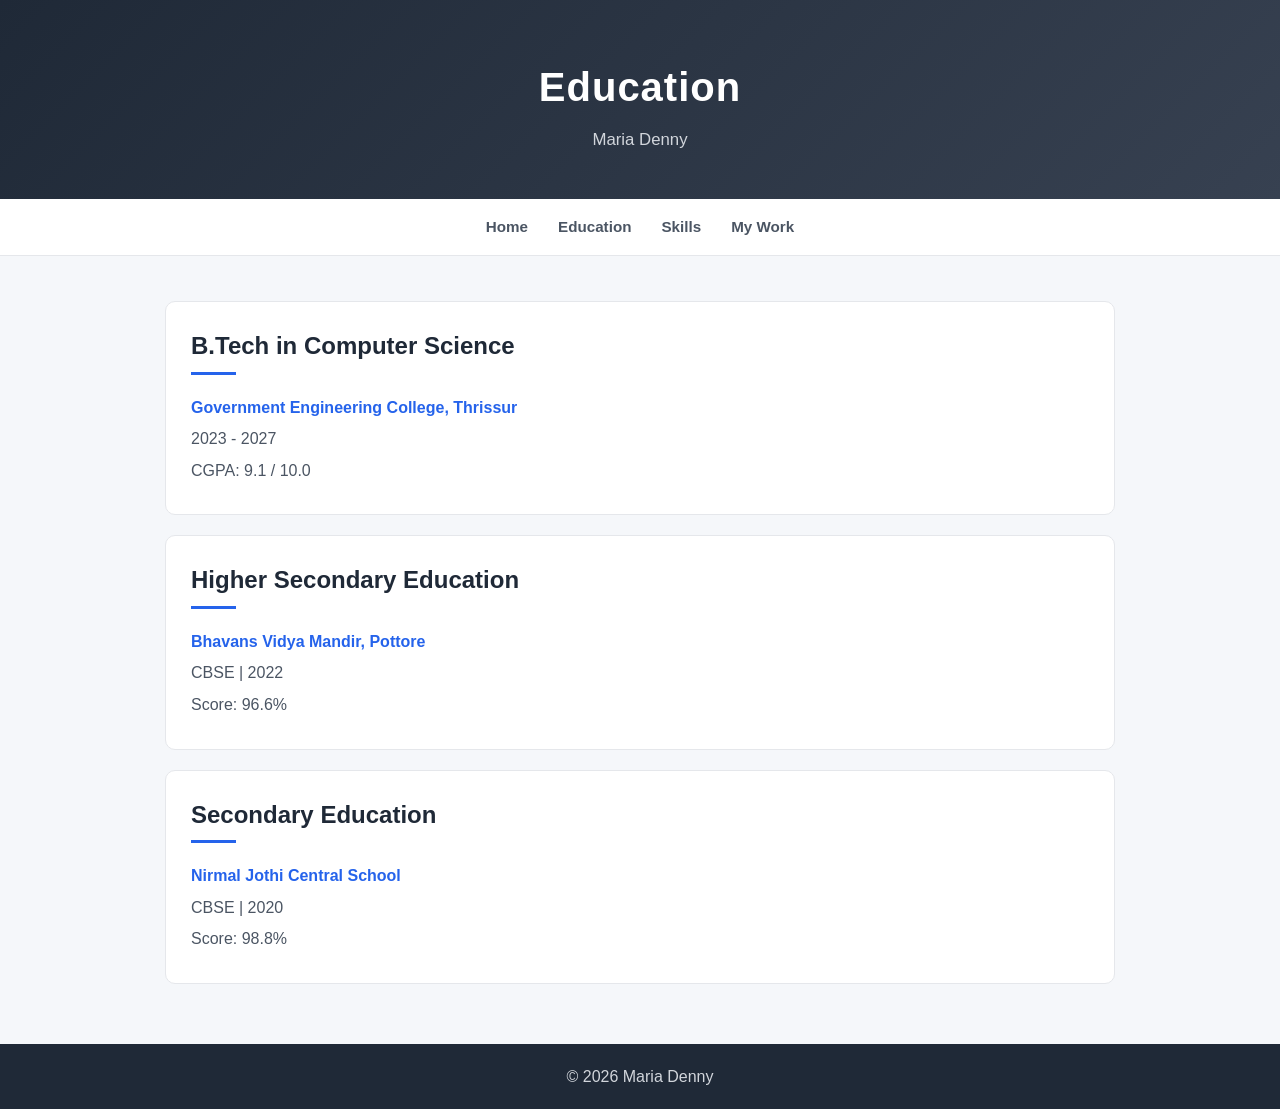
==== education.html @ 009f2883 "Add files via upload" ====
<!DOCTYPE html PUBLIC "-//W3C//DTD XHTML 1.0 Strict//EN"
"https://www.w3.org/TR/xhtml1/DTD/xhtml1-strict.dtd">

<html xmlns="https://www.w3.org/1999/xhtml" lang="en">
<head>
    <meta http-equiv="Content-Type" content="text/html; charset=UTF-8" />
    <meta name="viewport" content="width=device-width, initial-scale=1.0" />

    <title>Education | Maria Denny</title>

    <link rel="stylesheet" type="text/css" href="style.css" />
</head>

<body>

    <header>
        <h1>Education</h1>
        <p>Maria Denny</p>
    </header>

    <nav>
        <a href="index.html">Home</a>
        <a href="education.html">Education</a>
        <a href="skills.html">Skills</a>
        <a href="mywork.html">My Work</a>
    </nav>

    <div class="container">

        <div class="card">
            <h2>B.Tech in Computer Science</h2>
            <p>
                <strong>Government Engineering College, Thrissur</strong>
            </p>
            <p>2023 - 2027</p>
            <p>CGPA: 9.1 / 10.0</p>
        </div>

        <div class="card">
            <h2>Higher Secondary Education</h2>
            <p>
                <strong>Bhavans Vidya Mandir, Pottore</strong>
            </p>
            <p>CBSE | 2022</p>
            <p>Score: 96.6%</p>
        </div>

        <div class="card">
            <h2>Secondary Education</h2>
            <p>
                <strong>Nirmal Jothi Central School</strong>
            </p>
            <p>CBSE | 2020</p>
            <p>Score: 98.8%</p>
        </div>

    </div>

    <footer>
        <p>&#169; 2026 Maria Denny</p>
    </footer>

</body>
</html>
---- style.css ----
* {
    box-sizing: border-box;
}

html {
    scroll-behavior: smooth;
}

body {
    margin: 0;
    font-family: Arial, Helvetica, sans-serif;
    background-color: #f5f7fa;
    color: #222;
    line-height: 1.6;
}


/* HEADER */

header {
    background: linear-gradient(135deg, #1f2937, #374151);
    color: white;
    text-align: center;
    padding: 55px 20px 45px;
}

header h1 {
    margin: 0;
    font-size: 2.5rem;
    letter-spacing: 1px;
}

header p {
    margin: 8px 0 0;
    color: #d1d5db;
    font-size: 1.05rem;
}


/* NAVIGATION */

nav {
    background-color: white;
    display: flex;
    justify-content: center;
    gap: 30px;
    padding: 16px;
    border-bottom: 1px solid #e5e7eb;
    position: sticky;
    top: 0;
    z-index: 100;
}

nav a {
    color: #4b5563;
    text-decoration: none;
    font-size: 0.95rem;
    font-weight: bold;
    transition: color 0.2s;
}

nav a:hover {
    color: #2563eb;
}


/* MAIN CONTAINER */

.container {
    width: 90%;
    max-width: 950px;
    margin: 45px auto;
}


/* SECTION HEADINGS */

h2 {
    font-size: 1.5rem;
    margin-top: 40px;
    margin-bottom: 20px;
    color: #1f2937;
    position: relative;
}

h2::after {
    content: "";
    display: block;
    width: 45px;
    height: 3px;
    background-color: #2563eb;
    margin-top: 6px;
}


/* TEXT */

p {
    color: #4b5563;
}


/* CARDS */

.card {
    background-color: white;
    padding: 25px;
    margin-bottom: 20px;
    border: 1px solid #e5e7eb;
    border-radius: 10px;
    transition: transform 0.2s, box-shadow 0.2s;
}

.card:hover {
    transform: translateY(-3px);
    box-shadow: 0 8px 20px rgba(0, 0, 0, 0.08);
}

.card h2,
.card h3 {
    margin-top: 0;
    color: #1f2937;
}

.card h3 {
    margin-bottom: 5px;
}

.card p {
    margin: 6px 0;
}


/* LISTS */

ul {
    background-color: white;
    padding: 25px 25px 25px 45px;
    border-radius: 10px;
    border: 1px solid #e5e7eb;
}

li {
    margin-bottom: 10px;
    color: #4b5563;
}


/* CONTACT SECTION */

.contact-info {
    background-color: white;
    padding: 25px;
    border-radius: 10px;
    border: 1px solid #e5e7eb;
}

.contact-info p {
    margin: 8px 0;
}


/* SOCIAL LINKS */

.social-links {
    display: flex;
    gap: 12px;
    margin-top: 20px;
}

.social-links a {
    display: inline-block;
    background-color: #1f2937;
    color: white;
    text-decoration: none;
    padding: 10px 18px;
    border-radius: 6px;
    font-weight: bold;
    transition: background-color 0.2s, transform 0.2s;
}

.social-links a:hover {
    background-color: #2563eb;
    transform: translateY(-2px);
}


/* EDUCATION DETAILS */

.card strong {
    color: #2563eb;
}


/* FOOTER */

footer {
    margin-top: 60px;
    background-color: #1f2937;
    color: #d1d5db;
    text-align: center;
    padding: 20px;
}

footer p {
    margin: 0;
    color: #d1d5db;
}


/* MOBILE */

@media screen and (max-width: 600px) {

    header {
        padding: 40px 15px;
    }

    header h1 {
        font-size: 2rem;
    }

    nav {
        gap: 15px;
        flex-wrap: wrap;
    }

    nav a {
        font-size: 0.9rem;
    }

    .container {
        width: 90%;
        margin: 30px auto;
    }

    .card {
        padding: 20px;
    }

    .social-links {
        flex-direction: column;
    }

    .social-links a {
        text-align: center;
    }
}
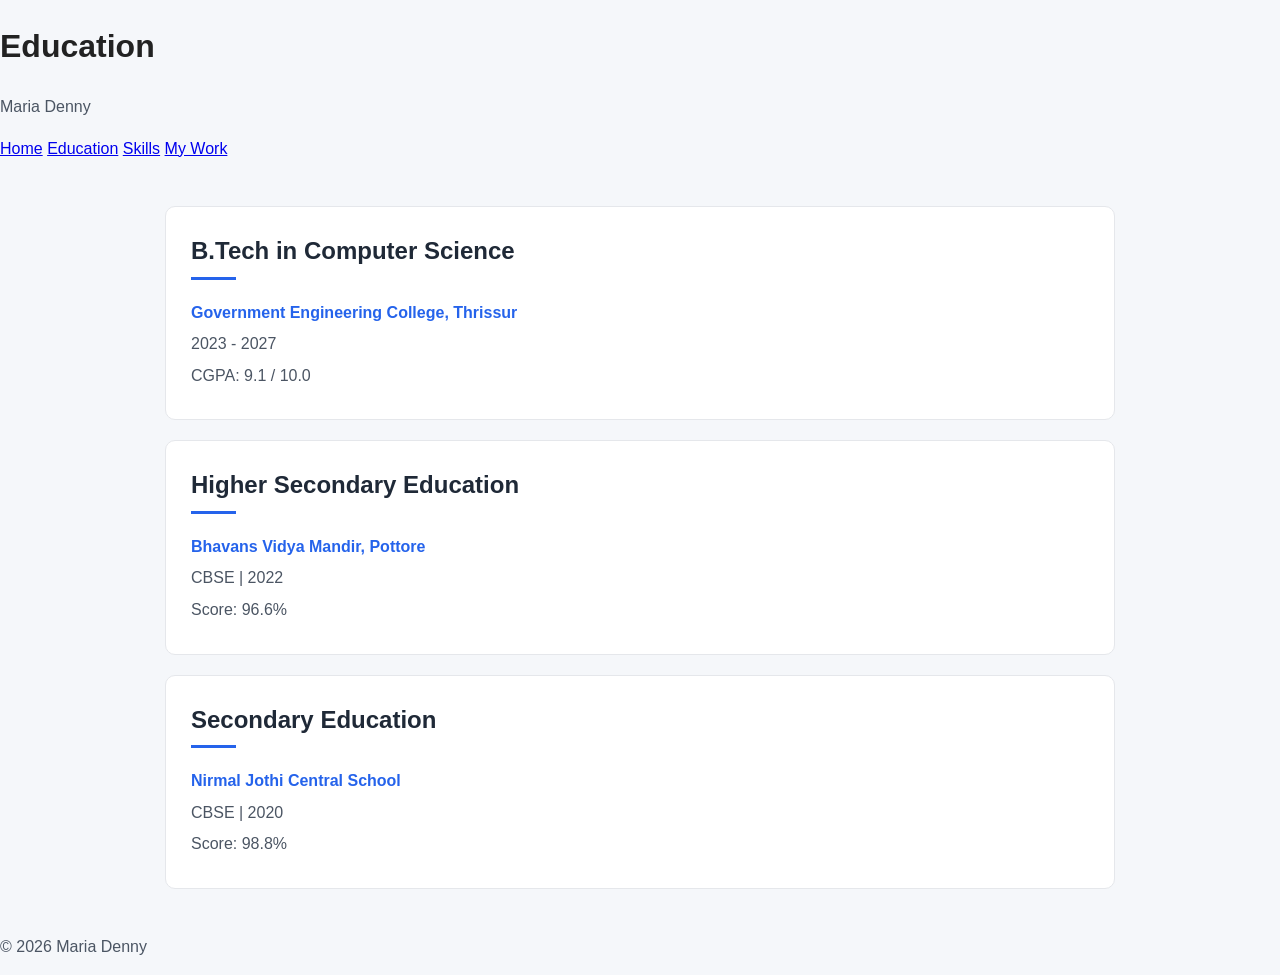
==== commit 496ff393: "Update education.html" ====
--- a/education.html
+++ b/education.html
@@ -1,7 +1,7 @@
 <!DOCTYPE html PUBLIC "-//W3C//DTD XHTML 1.0 Strict//EN"
 "https://www.w3.org/TR/xhtml1/DTD/xhtml1-strict.dtd">
 
-<html xmlns="https://www.w3.org/1999/xhtml" lang="en">
+<html xmlns="http://www.w3.org/1999/xhtml" lang="en">
 <head>
     <meta http-equiv="Content-Type" content="text/html; charset=UTF-8" />
     <meta name="viewport" content="width=device-width, initial-scale=1.0" />
@@ -13,17 +13,17 @@
 
 <body>
 
-    <header>
+    <div id="header">
         <h1>Education</h1>
         <p>Maria Denny</p>
-    </header>
+    </div>
 
-    <nav>
+    <div id="nav">
         <a href="index.html">Home</a>
         <a href="education.html">Education</a>
         <a href="skills.html">Skills</a>
         <a href="mywork.html">My Work</a>
-    </nav>
+    </div>
 
     <div class="container">
 
@@ -56,9 +56,9 @@
 
     </div>
 
-    <footer>
+    <div id="footer">
         <p>&#169; 2026 Maria Denny</p>
-    </footer>
+    </div>
 
 </body>
-</html>+</html>
